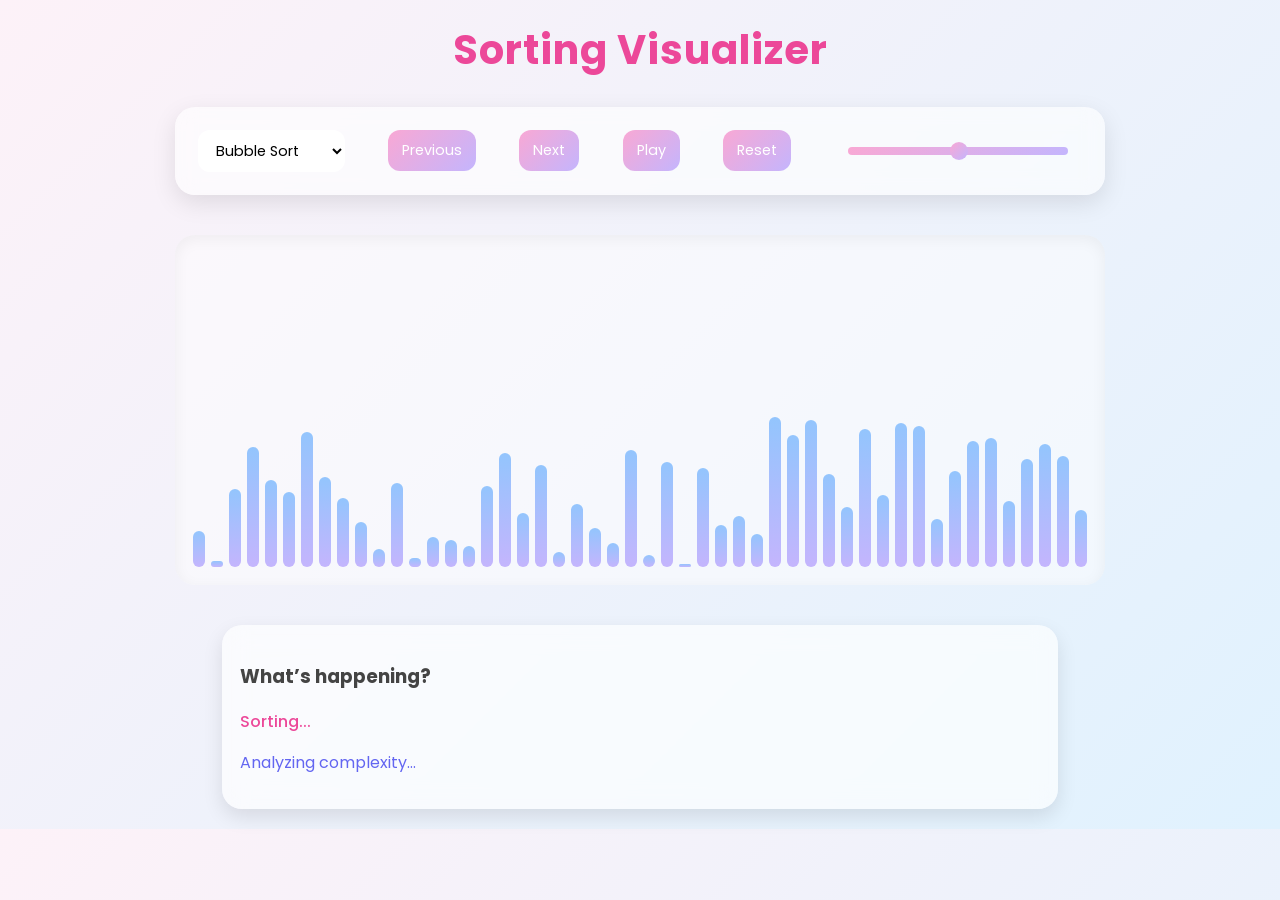
==== index.html @ 58e9680e "Initial commit" ====
<!DOCTYPE html>
<html lang="en">
<head>
    <link href="https://fonts.googleapis.com/css2?family=Poppins:wght@300;500;700&display=swap" rel="stylesheet">
    <meta charset="UTF-8">
    <title>Sorting Visualizer</title>
    <link rel="stylesheet" href="style.css">
</head>
<body>

    <h1>Sorting Visualizer</h1>

    <div class="controls">
        <select id="algo">
            <option>Bubble Sort</option>
            <option>Selection Sort</option>
            <option>Insertion Sort</option>
            <option>Merge Sort</option>
            <option>Quick Sort</option>
            <option>Heap Sort</option>
        </select>

        <button id="prev">Previous</button>
        <button id="next">Next</button>
        <button id="play">Play</button>
        <button id="reset">Reset</button>

        <input type="range" min="1" max="100" id="speed">
    </div>

    <div class="main">
    <div class="array-container" id="array"></div>
    <div id="infoBox">
    <h3>What’s happening?</h3>

    <p id="explanation">Start sorting to see explanation</p>
    <p id="complexityText">Complexity will appear here</p>
</div>
<script src="script.js"></script>
</body>
</html>
---- style.css ----
body {
    font-family: 'Poppins', sans-serif;
    text-align: center;
    background: linear-gradient(135deg, #fdf2f8, #e0f2fe);
    color: #444;
}

/* Title */
h1 {
    margin-top: 20px;
    font-size: 2.5rem;
    color: #ec4899;
    letter-spacing: 1px;
}

/* Controls container */
.controls {
    display: flex;
    align-items: center;
    justify-content: space-between;
    flex-wrap: nowrap;
    gap: 15px;

    margin: 25px auto;
    padding: 15px;
    width: 80%;
    max-width: 900px;

    background: rgba(255, 255, 255, 0.6);
    border-radius: 20px;
    backdrop-filter: blur(10px);
    box-shadow: 0 8px 25px rgba(0,0,0,0.1);
}

/* Buttons + inputs */
button, select, input {
    font-family: 'Poppins',sans-serif;
    margin: 8px;
    padding: 10px 14px;
    border: none;
    border-radius: 12px;
    font-size: 0.9rem;
}

/* Cute buttons */
button {
    background: linear-gradient(135deg, #f9a8d4, #c4b5fd);
    color: white;
    cursor: pointer;
    transition: 0.2s ease;
}

button:hover {
    transform: scale(1.05);
    box-shadow: 0 4px 12px rgba(0,0,0,0.15);
}

/* Dropdown + slider */
select {
    background: #fff;
}

input[type="range"] {
    appearance: none;
    -webkit-appearance: none;
    width: 220px;
    height: 10px;
    background: transparent;
    cursor: pointer;
}

/* Track */
input[type="range"]::-webkit-slider-runnable-track {
    height: 8px;
    background: linear-gradient(135deg, #f9a8d4, #c4b5fd);
    border: none;
    border-radius: 20px;
    box-shadow: none;
}

/* Thumb */
input[type="range"]::-webkit-slider-thumb {
    -webkit-appearance: none;
    width: 18px;
    height: 18px;
    border-radius: 50%;
    background: linear-gradient(135deg, #f9a8d4, #c4b5fd);
    margin-top: -5px;
    cursor: pointer;
    border: none;
    box-shadow: none;
}

/* Array container */
.array-container {
    display: flex;
    justify-content: center;
    align-items: flex-end;
    height: 320px;
    margin: 40px auto;
    width: 85%;
    max-width: 900px;
    background: rgba(255,255,255,0.5);
    border-radius: 20px;
    padding: 15px;
    box-shadow: inset 0 4px 15px rgba(0,0,0,0.05);
}

/* Bars */
.bar {
    width: 18px;
    margin: 3px;
    border-radius: 10px;
    background: linear-gradient(180deg, #93c5fd, #c4b5fd);
    transition: all 0.3s ease;
}

/* Active (comparing) */
.bar.active {
    background: linear-gradient(180deg, #fda4af, #f9a8d4);
    transform: scale(1.1);
}

/* Sorted */
.bar.sorted {
    background: linear-gradient(180deg, #86efac, #34d399);
}

.array-container {
    flex: 2;
}

#infoBox {
    margin: 20px auto;
    padding: 18px;
    width: 75%;
    max-width: 800px;

    background: rgba(255, 255, 255, 0.65);
    backdrop-filter: blur(12px);
    border-radius: 20px;

    box-shadow: 0 8px 20px rgba(0,0,0,0.1);
    text-align: left;
}

#explanation {
    font-weight: 500;
    color: #ec4899;
}

#complexityText {
    color: #6366f1;
}
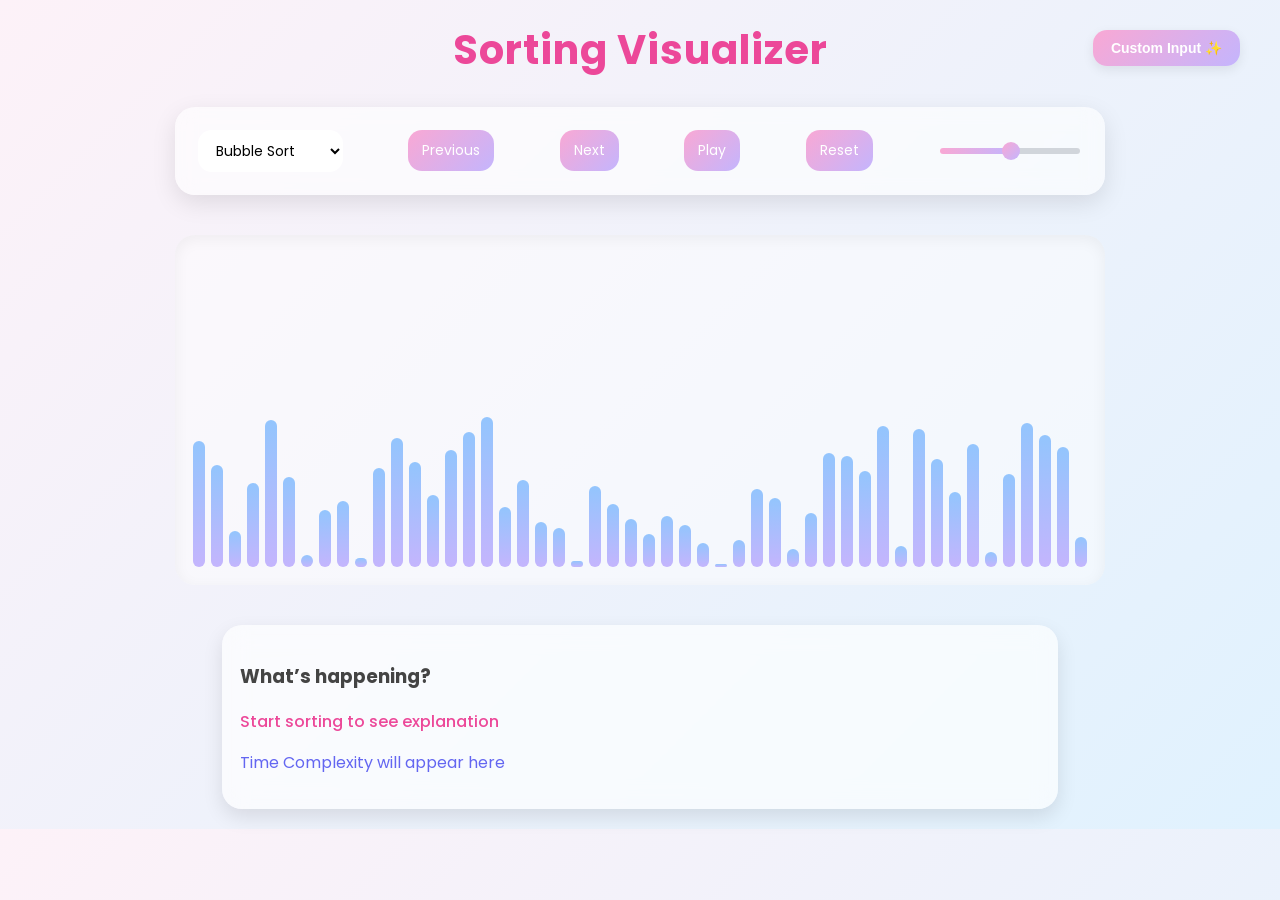
==== commit 9458d826: "Final sorting visualizer project update" ====
--- a/index.html
+++ b/index.html
@@ -3,6 +3,9 @@
 <head>
     <link href="https://fonts.googleapis.com/css2?family=Poppins:wght@300;500;700&display=swap" rel="stylesheet">
     <meta charset="UTF-8">
+    <a href="custom.html" class="menu-btn">
+        Custom Input ✨
+    </a>
     <title>Sorting Visualizer</title>
     <link rel="stylesheet" href="style.css">
 </head>
@@ -10,7 +13,7 @@
 
     <h1>Sorting Visualizer</h1>
 
-    <div class="controls">
+    <div class="controls main-controls">
         <select id="algo">
             <option>Bubble Sort</option>
             <option>Selection Sort</option>
--- a/style.css
+++ b/style.css
@@ -17,6 +17,13 @@
 .controls {
     display: flex;
     align-items: center;
+    justify-content: center;
+    gap: 20px;
+}
+
+.main-controls {
+    display: flex;
+    align-items: center;
     justify-content: space-between;
     flex-wrap: nowrap;
     gap: 15px;
@@ -30,6 +37,20 @@
     border-radius: 20px;
     backdrop-filter: blur(10px);
     box-shadow: 0 8px 25px rgba(0,0,0,0.1);
+}
+
+.custom-controls {
+    display: flex;
+    align-items: center;
+    justify-content: center;
+    gap: 20px;
+    flex-wrap: wrap;
+    padding: 25px;
+    background: rgba(255,255,255,0.6);
+    border-radius: 24px;
+    box-shadow: 0 8px 20px rgba(0,0,0,0.04);
+    max-width: 1400px;
+    margin: 0 auto 30px;
 }
 
 /* Buttons + inputs */
@@ -60,35 +81,71 @@
     background: #fff;
 }
 
+/* 1. Target the slider container/input */
 input[type="range"] {
+    -webkit-appearance: none;
     appearance: none;
-    -webkit-appearance: none;
-    width: 220px;
-    height: 10px;
-    background: transparent;
-    cursor: pointer;
-}
-
-/* Track */
-input[type="range"]::-webkit-slider-runnable-track {
-    height: 8px;
-    background: linear-gradient(135deg, #f9a8d4, #c4b5fd);
-    border: none;
-    border-radius: 20px;
-    box-shadow: none;
-}
-
-/* Thumb */
+    width: 140px;
+    height: 6px;           
+    background: #f1f5f9; 
+    border-radius: 5px;
+    outline: none;
+    padding: 0;
+    margin: 0 10px;
+}
+
+/* 2. Style the "Thumb" (the circle you grab) */
 input[type="range"]::-webkit-slider-thumb {
     -webkit-appearance: none;
+    appearance: none;
     width: 18px;
     height: 18px;
+    background: linear-gradient(135deg, #f9a8d4, #c4b5fd);    /* Your pink theme color */
     border-radius: 50%;
+    cursor: pointer;
+    border: none; /* Gives it a clean "pop" */
+    box-shadow: none;
+}
+
+#customInput,
+select,
+button {
+    font-family: 'Poppins', sans-serif;
+    font-size: 14px;
+    border-radius: 14px;
+}
+
+.menu-btn {
+    position: absolute;
+    top: 30px;
+    right: 40px;
+    text-decoration: none;
+    padding: 10px 18px;
+    border-radius: 14px;
     background: linear-gradient(135deg, #f9a8d4, #c4b5fd);
-    margin-top: -5px;
-    cursor: pointer;
+    color: white;
+    font-weight: 600;
+    font-size: 14px;
+    box-shadow: 0 4px 12px rgba(0,0,0,0.08);
+    transition: 0.3s;
+}
+
+.menu-btn:hover {
+    transform: translateY(-2px);
+}
+
+#customInput {
+    width: 260px;
+    padding: 14px 18px;
     border: none;
-    box-shadow: none;
+    outline: none;
+    border-radius: 16px;
+    background: white;
+    font-family: 'Poppins', sans-serif;
+    font-size: 15px;
+    font-weight: 500;
+    color: #333;
+    box-shadow: 0 4px 10px rgba(0,0,0,0.05);
 }
 
 /* Array container */
@@ -123,7 +180,10 @@
 
 /* Sorted */
 .bar.sorted {
-    background: linear-gradient(180deg, #86efac, #34d399);
+    background: linear-gradient(180deg, #fef9c3, #86efac);
+    transition: all 0.4s ease;
+    border-radius: 12px 12px;
+    transform: scale(1.03);
 }
 
 .array-container {
